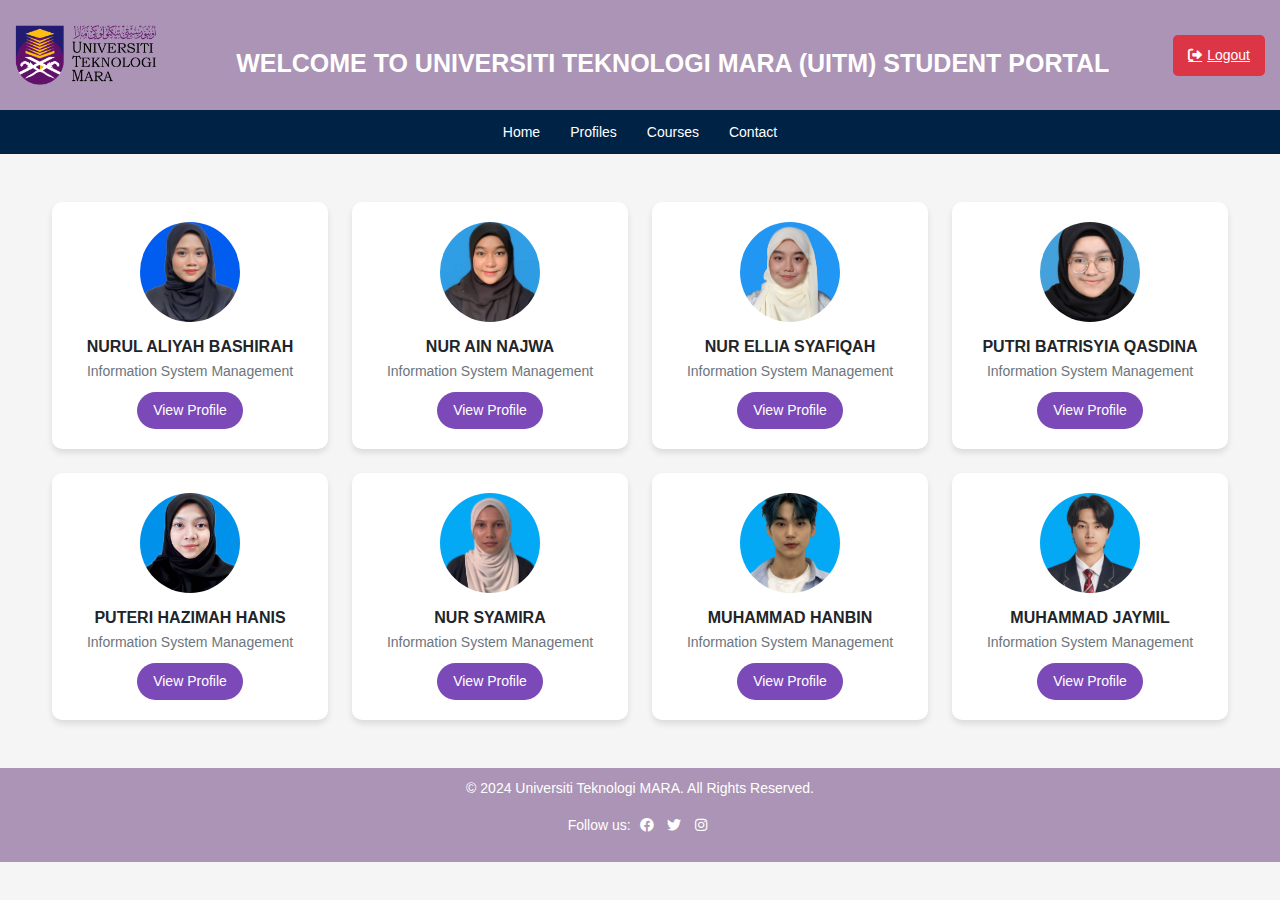
==== profile.html @ 9f6ef958 "First Commit" ====
<!DOCTYPE html>
<html lang="en">
<head>
    <meta charset="UTF-8">
    <meta name="viewport" content="width=device-width, initial-scale=1.0">
    <title>UiTM Student Portal</title>
    <link href="https://cdn.jsdelivr.net/npm/bootstrap@5.3.0-alpha3/dist/css/bootstrap.min.css" rel="stylesheet">
    <link href="https://cdn.lineicons.com/4.0/lineicons.css" rel="stylesheet" />
    <link rel="shortcut icon" type="image/x-icon" href="image/uitm.png">
    <link rel="stylesheet" href="https://cdnjs.cloudflare.com/ajax/libs/font-awesome/6.0.0/css/all.min.css">
    <link rel="stylesheet" href="https://cdnjs.cloudflare.com/ajax/libs/font-awesome/6.0.0-beta3/css/all.min.css">

    <style>
        body {
            background-color: #f5f5f5;
            font-family: 'Arial', sans-serif;
        }
        .container {
            max-width: 1200px;
        }
        .profile-card {
            background: #ffffff;
            border-radius: 10px;
            box-shadow: 0 4px 6px rgba(0, 0, 0, 0.1);
            text-align: center;
            padding: 20px;
            transition: transform 0.3s ease, box-shadow 0.3s ease;
        }
        .profile-card:hover {
            transform: translateY(-5px);
            box-shadow: 0 6px 12px rgba(0, 0, 0, 0.15);
        }
        .profile-card img {
            width: 100px;
            height: 100px;
            border-radius: 50%;
            object-fit: cover;
            margin-bottom: 15px;
        }
        .profile-card h5 {
            font-size: 16px;
            font-weight: 600;
            margin-bottom: 5px;
        }
        .profile-card p {
            font-size: 14px;
            color: #6c757d;
            margin-bottom: 10px;
        }
        .profile-card button {
            background-color: #7b4ab8;
            border: none;
            color: white;
            padding: 8px 16px;
            font-size: 14px;
            border-radius: 20px;
            transition: background-color 0.3s ease;
        }
        .profile-card button:hover {
            background-color: #9b5cc7;
        }
        header {
            background-color: #ab94b5;
            color: white;
            padding: 15px;
            text-align: center;
            display: flex;
            align-items: center;
            justify-content: space-between;
            flex-wrap: wrap;
        }
        header img {
            height: 80px;
            margin-right: 15px;
        }
        header h1 {
            margin: 0;
            font-size: 24px;
            flex-grow: 1;
            text-align: center;
        }
        header .logout {
            background-color: #dc3545;
            color: white;
            padding: 10px 15px;
            border: none;
            border-radius: 5px;
            font-size: 14px;
            cursor: pointer;
            transition: background-color 0.3s ease;
            display: flex;
            align-items: center;
            gap: 5px;
        }
        header .logout:hover {
            background-color: #c82333;
        }
        nav {
            background-color: #002244;
            color: white;
            padding: 10px 0;
        }
        nav ul {
            list-style-type: none;
            margin: 0;
            padding: 0;
            display: flex;
            justify-content: center;
            flex-wrap: wrap;
        }
        nav ul li {
            margin: 0 15px;
        }
        nav ul li a {
            color: white;
            text-decoration: none;
            font-size: 14px;
        }
        nav ul li a:hover {
            text-decoration: underline;
        }
        footer {
            background-color: #ab94b5;
            color: white;
            padding: 10px 0;
            text-align: center;
            font-size: 14px;
        }
        .welcome-message {
            font-size: 25px;
            font-weight: 700;
            color: #fff;
            text-align: center;
            flex-grow: 1;
            text-transform: uppercase;
            margin-top: 15px;
            animation: fadeIn 3s ease-out;
        }

        @keyframes fadeIn {
            0% {
                opacity: 0;
                transform: translateY(20px);
            }
            100% {
                opacity: 1;
                transform: translateY(0);
            }
        }

        @media (max-width: 768px) {
            .profile-card {
                margin: auto;
                width: 80%;
            }
            header {
                flex-direction: column;
            }
            header h1 {
                text-align: center;
                margin-top: 10px;
            }
        }
    </style>
</head>
<body>
    <header>
        <img src="image/UiTM-Logo.png" alt="UiTM Logo">
        <h1 class="welcome-message">Welcome To Universiti Teknologi MARA (UiTM) Student Portal</h1>
        <a href="index.html" class="logout">
            <i class="fa-solid fa-right-from-bracket"></i> Logout
        </a>
        
    </header>

    <nav>
        <ul>
            <li><a href="home.html">Home</a></li>
            <li><a href="profile.html">Profiles</a></li>
            <li><a href="course.html">Courses</a></li>
            <li><a href="contact.html">Contact</a></li>
        </ul>
    </nav>

    <div class="container py-5">
        <div class="row g-4">
            <!-- Profile Card 1 -->
            <div class="col-sm-6 col-md-4 col-lg-3">
                <div class="profile-card">
                    <img src="image/aliyah.jpg" alt="Aliyah">
                    <h5>NURUL ALIYAH BASHIRAH</h5>
                    <p>Information System Management</p>
                    <button class="btn" data-bs-toggle="modal" data-bs-target="#profileModal1">View Profile</button>
                </div>
            </div>

            <!-- Profile Card 2 -->
            <div class="col-sm-6 col-md-4 col-lg-3">
                <div class="profile-card">
                    <img src="image/ain.jpg" alt="Ain">
                    <h5>NUR AIN NAJWA</h5>
                    <p>Information System Management</p>
                    <button class="btn" data-bs-toggle="modal" data-bs-target="#profileModal2">View Profile</button>
                </div>
            </div>

            <!-- Profile Card 3 -->
            <div class="col-sm-6 col-md-4 col-lg-3">
                <div class="profile-card">
                    <img src="image/ellia.jpg" alt="Ellia">
                    <h5>NUR ELLIA SYAFIQAH</h5>
                    <p>Information System Management</p>
                    <button class="btn" data-bs-toggle="modal" data-bs-target="#profileModal3">View Profile</button>
                </div>
            </div>

            <!-- Profile Card 4 -->
            <div class="col-sm-6 col-md-4 col-lg-3">
                <div class="profile-card">
                    <img src="image/qass.jpg" alt="Qasdina">
                    <h5>PUTRI BATRISYIA QASDINA</h5>
                    <p>Information System Management</p>
                    <button class="btn" data-bs-toggle="modal" data-bs-target="#profileModal4">View Profile</button>
                </div>
            </div>

            <!-- Profile Card 5 -->
            <div class="col-sm-6 col-md-4 col-lg-3">
                <div class="profile-card">
                    <img src="image/puteri.jpg" alt="Puteri">
                    <h5>PUTERI HAZIMAH HANIS</h5>
                    <p>Information System Management</p>
                    <button class="btn" data-bs-toggle="modal" data-bs-target="#profileModal5">View Profile</button>
                </div>
            </div>

            <!-- Profile Card 6 -->
            <div class="col-sm-6 col-md-4 col-lg-3">
                <div class="profile-card">
                    <img src="image/mira.png" alt="Syamira">
                    <h5>NUR SYAMIRA</h5>
                    <p>Information System Management</p>
                    <button class="btn" data-bs-toggle="modal" data-bs-target="#profileModal6">View Profile</button>
                </div>
            </div>

            <!-- Profile Card 7 -->
            <div class="col-sm-6 col-md-4 col-lg-3">
                <div class="profile-card">
                    <img src="image/hanbin.png" alt="Hanbin">
                    <h5>MUHAMMAD HANBIN</h5>
                    <p>Information System Management</p>
                    <button class="btn" data-bs-toggle="modal" data-bs-target="#profileModal7">View Profile</button>
                </div>
            </div>

            <!-- Profile Card 8 -->
            <div class="col-sm-6 col-md-4 col-lg-3">
                <div class="profile-card">
                    <img src="image/jay.png" alt="Jaymil">
                    <h5>MUHAMMAD JAYMIL</h5>
                    <p>Information System Management</p>
                    <button class="btn" data-bs-toggle="modal" data-bs-target="#profileModal8">View Profile</button>
                </div>
            </div>
        </div>
    </div>

    <!-- Modal for Profile 1 -->
    <div class="modal fade" id="profileModal1" tabindex="-1" aria-labelledby="profileModalLabel1" aria-hidden="true">
        <div class="modal-dialog">
            <div class="modal-content">
                <div class="modal-header" style="position: relative; display: flex; justify-content: center; align-items: center; width: 100%;">
                    <button type="button" class="btn-close" data-bs-dismiss="modal" aria-label="Close" style="position: absolute; top: 10px; right: 10px;"></button>
                    <div style="text-align: center;">
                        <h5 class="modal-title" id="profileModalLabel1" style="font-weight: bold; font-size: 24px;">NURUL ALIYAH BASHIRAH</h5>
                        <img src="image/aliyah.jpg" alt="Aliyah" class="img-fluid mb-3" style="width: 350px; height: 350px; object-fit: cover; border-radius: 30px;">
                    </div>
                </div>
                <div class="modal-body">
                    <p><strong>FULL NAME:</strong> NURUL ALIYAH BASHIRAH BINTI AZANI</p>
                    <p><strong>DATE OF BIRTHDAY:</strong> 13 OCTOBER 2003</p>
                    <p><strong>STUDENT ID:</strong> 2024767463</p>
                    <p><strong>EMAIL:</strong> 2024767463@student.uitm.edu.my</p>
                    <p><strong>PHONE NUMBER:</strong> +601131335267</p>
                    <p><strong>COURSE:</strong> BACHELOR OF INFORMATION SCIENCE (HONOURS) INFORMATION SYSTEM MANAGEMENT (CDIM262)</p>
                    <p><strong>FACULTY:</strong> COLLEGE OF COMPUTING, INFORMATICS AND MATHEMATICS</p>
                    <p><strong>CAMPUS:</strong> B9 - UITM KAMPUS PUNCAK PERDANA</p>
                </div>
                <div class="modal-footer">
                    <a href="https://facebook.com" target="_blank" class="btn btn-primary"><i class="fab fa-facebook-f"></i> Facebook</a>
                    <a href="https://twitter.com" target="_blank" class="btn btn-info"><i class="fab fa-twitter"></i> Twitter</a>
                    <a href="https://instagram.com" target="_blank" class="btn btn-danger"><i class="fab fa-instagram"></i> Instagram</a>
                    <button type="button" class="btn btn-secondary" data-bs-dismiss="modal">Close</button>
                </div>
            </div>
        </div>
    </div>

    <!-- Modal for Profile 2 -->
    <div class="modal fade" id="profileModal2" tabindex="-1" aria-labelledby="profileModalLabel2" aria-hidden="true">
        <div class="modal-dialog">
            <div class="modal-content">
                <div class="modal-header" style="position: relative; display: flex; justify-content: center; align-items: center; width: 100%;">
                    <button type="button" class="btn-close" data-bs-dismiss="modal" aria-label="Close" style="position: absolute; top: 10px; right: 10px;"></button>
                    <div style="text-align: center;">
                        <h5 class="modal-title" id="profileModalLabel2" style="font-weight: bold; font-size: 24px;">NUR AIN NAJWA</h5>
                        <img src="image/ain.jpg" alt="Ain" class="img-fluid mb-3" style="width: 350px; height: 350px; object-fit: cover; border-radius: 30px;">
                    </div>
                </div>
                <div class="modal-body">
                    <p><strong>FULL NAME:</strong> NUR AIN NAJWA BINTI ZAKARIA</p>
                    <p><strong>DATE OF BIRTHDAY:</strong> 24 MARCH 2003</p>
                    <p><strong>STUDENT ID:</strong> 2024556493</p>
                    <p><strong>EMAIL:</strong> 2024556493@student.uitm.edu.my</p>
                    <p><strong>PHONE NUMBER:</strong> +601161622643</p>
                    <p><strong>COURSE:</strong> BACHELOR OF INFORMATION SCIENCE (HONOURS) INFORMATION SYSTEM MANAGEMENT (CDIM262)</p>
                    <p><strong>FACULTY:</strong> COLLEGE OF COMPUTING, INFORMATICS AND MATHEMATICS</p>
                    <p><strong>CAMPUS:</strong> B9 - UITM KAMPUS PUNCAK PERDANA</p>
                </div>
                <div class="modal-footer">
                    <a href="https://facebook.com" target="_blank" class="btn btn-primary"><i class="fab fa-facebook-f"></i> Facebook</a>
                    <a href="https://twitter.com" target="_blank" class="btn btn-info"><i class="fab fa-twitter"></i> Twitter</a>
                    <a href="https://instagram.com" target="_blank" class="btn btn-danger"><i class="fab fa-instagram"></i> Instagram</a>
                    <button type="button" class="btn btn-secondary" data-bs-dismiss="modal">Close</button>
                </div>
            </div>
        </div>
    </div>

    <!-- Modal for Profile 3 -->
    <div class="modal fade" id="profileModal3" tabindex="-1" aria-labelledby="profileModalLabel3" aria-hidden="true">
        <div class="modal-dialog">
            <div class="modal-content">
                <div class="modal-header" style="position: relative; display: flex; justify-content: center; align-items: center; width: 100%;">
                    <button type="button" class="btn-close" data-bs-dismiss="modal" aria-label="Close" style="position: absolute; top: 10px; right: 10px;"></button>
                    <div style="text-align: center;">
                        <h5 class="modal-title" id="profileModalLabel3" style="font-weight: bold; font-size: 24px;">NUR ELLIA SYAFIQAH</h5>
                        <img src="image/ellia.jpg" alt="Ellia" class="img-fluid mb-3" style="width: 350px; height: 350px; object-fit: cover; border-radius: 30px;">
                    </div>
                </div>
                <div class="modal-body">
                    <p><strong>FULL NAME:</strong> NUR ELLIA SYAFIQAH BINTI MOHD ZAIDI</p>
                    <p><strong>DATE OF BIRTHDAY:</strong> 21 OCTOBER 2003</p>
                    <p><strong>STUDENT ID:</strong> 2024741217</p>
                    <p><strong>EMAIL:</strong> 2024741217@student.uitm.edu.my</p>
                    <p><strong>PHONE NUMBER:</strong> +60173712933</p>
                    <p><strong>COURSE:</strong> BACHELOR OF INFORMATION SCIENCE (HONOURS) INFORMATION SYSTEM MANAGEMENT (CDIM262)</p>
                    <p><strong>FACULTY:</strong> COLLEGE OF COMPUTING, INFORMATICS AND MATHEMATICS</p>
                    <p><strong>CAMPUS:</strong> B9 - UITM KAMPUS PUNCAK PERDANA</p>
                </div>
                <div class="modal-footer">
                    <a href="https://facebook.com" target="_blank" class="btn btn-primary"><i class="fab fa-facebook-f"></i> Facebook</a>
                    <a href="https://twitter.com" target="_blank" class="btn btn-info"><i class="fab fa-twitter"></i> Twitter</a>
                    <a href="https://instagram.com" target="_blank" class="btn btn-danger"><i class="fab fa-instagram"></i> Instagram</a>
                    <button type="button" class="btn btn-secondary" data-bs-dismiss="modal">Close</button>
                </div>
            </div>
        </div>
    </div>

    <!-- Modal for Profile 4 -->
    <div class="modal fade" id="profileModal4" tabindex="-1" aria-labelledby="profileModalLabel4" aria-hidden="true">
        <div class="modal-dialog">
            <div class="modal-content">
                <div class="modal-header" style="position: relative; display: flex; justify-content: center; align-items: center; width: 100%;">
                    <button type="button" class="btn-close" data-bs-dismiss="modal" aria-label="Close" style="position: absolute; top: 10px; right: 10px;"></button>
                    <div style="text-align: center;">
                        <h5 class="modal-title" id="profileModalLabel4" style="font-weight: bold; font-size: 24px;">PUTRI BATRISYIA QASDINA</h5>
                        <img src="image/qass.jpg" alt="Qasdina" class="img-fluid mb-3" style="width: 350px; height: 350px; object-fit: cover; border-radius: 30px;">
                    </div>
                </div>
                <div class="modal-body">
                    <p><strong>FULL NAME:</strong> PUTRI BATRISYIA QASDINA BINTI MOHAMMAD HAMIDI</p>
                    <p><strong>DATE OF BIRTHDAY:</strong> 18 APRIL 2003</p>
                    <p><strong>STUDENT ID:</strong> 2024902929</p>
                    <p><strong>EMAIL:</strong> 2024902929@student.uitm.edu.my</p>
                    <p><strong>PHONE NUMBER:</strong> +60102690504</p>
                    <p><strong>COURSE:</strong> BACHELOR OF INFORMATION SCIENCE (HONOURS) INFORMATION SYSTEM MANAGEMENT (CDIM262)</p>
                    <p><strong>FACULTY:</strong> COLLEGE OF COMPUTING, INFORMATICS AND MATHEMATICS</p>
                    <p><strong>CAMPUS:</strong> B9 - UITM KAMPUS PUNCAK PERDANA</p>
                </div>
                <div class="modal-footer">
                    <a href="https://facebook.com" target="_blank" class="btn btn-primary"><i class="fab fa-facebook-f"></i> Facebook</a>
                    <a href="https://twitter.com" target="_blank" class="btn btn-info"><i class="fab fa-twitter"></i> Twitter</a>
                    <a href="https://instagram.com" target="_blank" class="btn btn-danger"><i class="fab fa-instagram"></i> Instagram</a>
                    <button type="button" class="btn btn-secondary" data-bs-dismiss="modal">Close</button>
                </div>
            </div>
        </div>
    </div>

    <!-- Modal for Profile 5 -->
    <div class="modal fade" id="profileModal5" tabindex="-1" aria-labelledby="profileModalLabel5" aria-hidden="true">
        <div class="modal-dialog">
            <div class="modal-content">
                <div class="modal-header" style="position: relative; display: flex; justify-content: center; align-items: center; width: 100%;">
                    <button type="button" class="btn-close" data-bs-dismiss="modal" aria-label="Close" style="position: absolute; top: 10px; right: 10px;"></button>
                    <div style="text-align: center;">
                        <h5 class="modal-title" id="profileModalLabel5" style="font-weight: bold; font-size: 24px;">PUTERI HAZIMAH HANIS</h5>
                        <img src="image/puteri.jpg" alt="Puteri" class="img-fluid mb-3" style="width: 350px; height: 350px; object-fit: cover; border-radius: 30px;">
                    </div>
                </div>
                <div class="modal-body">
                    <p><strong>FULL NAME:</strong> PUTERI HAZIMAH HANIS BINTI MOHD FUAD</p>
                    <p><strong>DATE OF BIRTHDAY:</strong> 27 JANUARY 2003</p>
                    <p><strong>STUDENT ID:</strong> 2024963587</p>
                    <p><strong>EMAIL:</strong> 2024963587@student.uitm.edu.my</p>
                    <p><strong>PHONE NUMBER:</strong> +60133332911</p>
                    <p><strong>COURSE:</strong> BACHELOR OF INFORMATION SCIENCE (HONOURS) INFORMATION SYSTEM MANAGEMENT (CDIM262)</p>
                    <p><strong>FACULTY:</strong> COLLEGE OF COMPUTING, INFORMATICS AND MATHEMATICS</p>
                    <p><strong>CAMPUS:</strong> B9 - UITM KAMPUS PUNCAK PERDANA</p>
                </div>
                <div class="modal-footer">
                    <a href="https://facebook.com" target="_blank" class="btn btn-primary"><i class="fab fa-facebook-f"></i> Facebook</a>
                    <a href="https://twitter.com" target="_blank" class="btn btn-info"><i class="fab fa-twitter"></i> Twitter</a>
                    <a href="https://instagram.com" target="_blank" class="btn btn-danger"><i class="fab fa-instagram"></i> Instagram</a>
                    <button type="button" class="btn btn-secondary" data-bs-dismiss="modal">Close</button>
                </div>
            </div>
        </div>
    </div>

    <!-- Modal for Profile 6 -->
    <div class="modal fade" id="profileModal6" tabindex="-1" aria-labelledby="profileModalLabel6" aria-hidden="true">
        <div class="modal-dialog">
            <div class="modal-content">
                <div class="modal-header" style="position: relative; display: flex; justify-content: center; align-items: center; width: 100%;">
                    <button type="button" class="btn-close" data-bs-dismiss="modal" aria-label="Close" style="position: absolute; top: 10px; right: 10px;"></button>
                    <div style="text-align: center;">
                        <h5 class="modal-title" id="profileModalLabel6" style="font-weight: bold; font-size: 24px;">NUR SYAMIRA</h5>
                        <img src="image/mira.png" alt="Mira" class="img-fluid mb-3" style="width: 350px; height: 350px; object-fit: cover; border-radius: 30px;">
                    </div>
                </div>
                <div class="modal-body">
                    <p><strong>FULL NAME:</strong> NUR SYAMIRA BINTI ABDUL HALIM</p>
                    <p><strong>DATE OF BIRTHDAY:</strong> 8 SEPTEMBER 2003</p>
                    <p><strong>STUDENT ID:</strong> 2024747983</p>
                    <p><strong>EMAIL:</strong> 2024747983@student.uitm.edu.my</p>
                    <p><strong>PHONE NUMBER:</strong> +60192227650</p>
                    <p><strong>COURSE:</strong> BACHELOR OF INFORMATION SCIENCE (HONOURS) INFORMATION SYSTEM MANAGEMENT (CDIM262)</p>
                    <p><strong>FACULTY:</strong> COLLEGE OF COMPUTING, INFORMATICS AND MATHEMATICS</p>
                    <p><strong>CAMPUS:</strong> B9 - UITM KAMPUS PUNCAK PERDANA</p>
                </div>
                <div class="modal-footer">
                    <a href="https://facebook.com" target="_blank" class="btn btn-primary"><i class="fab fa-facebook-f"></i> Facebook</a>
                    <a href="https://twitter.com" target="_blank" class="btn btn-info"><i class="fab fa-twitter"></i> Twitter</a>
                    <a href="https://instagram.com" target="_blank" class="btn btn-danger"><i class="fab fa-instagram"></i> Instagram</a>
                    <button type="button" class="btn btn-secondary" data-bs-dismiss="modal">Close</button>
                </div>
            </div>
        </div>
    </div>

    <!-- Modal for Profile 7 -->
    <div class="modal fade" id="profileModal7" tabindex="-1" aria-labelledby="profileModalLabel7" aria-hidden="true">
        <div class="modal-dialog">
            <div class="modal-content">
                <div class="modal-header" style="position: relative; display: flex; justify-content: center; align-items: center; width: 100%;">
                    <button type="button" class="btn-close" data-bs-dismiss="modal" aria-label="Close" style="position: absolute; top: 10px; right: 10px;"></button>
                    <div style="text-align: center;">
                        <h5 class="modal-title" id="profileModalLabel7" style="font-weight: bold; font-size: 24px;">MUHAMMAD HANBIN</h5>
                        <img src="image/hanbin.png" alt="Hanbin" class="img-fluid mb-3" style="width: 350px; height: 350px; object-fit: cover; border-radius: 30px;">
                    </div>
                </div>
                <div class="modal-body">
                    <p><strong>FULL NAME:</strong> MUHAMMAD HANBIN BIN MOHD RAZI</p>
                    <p><strong>DATE OF BIRTHDAY:</strong> 21 SEPTEMBER 2002</p>
                    <p><strong>STUDENT ID:</strong> 2024767457</p>
                    <p><strong>EMAIL:</strong> 2024767457@student.uitm.edu.my</p>
                    <p><strong>PHONE NUMBER:</strong> +60125462258</p>
                    <p><strong>COURSE:</strong> BACHELOR OF INFORMATION SCIENCE (HONOURS) INFORMATION SYSTEM MANAGEMENT (CDIM262)</p>
                    <p><strong>FACULTY:</strong> COLLEGE OF COMPUTING, INFORMATICS AND MATHEMATICS</p>
                    <p><strong>CAMPUS:</strong> B9 - UITM KAMPUS PUNCAK PERDANA</p>
                </div>
                <div class="modal-footer">
                    <a href="https://facebook.com" target="_blank" class="btn btn-primary"><i class="fab fa-facebook-f"></i> Facebook</a>
                    <a href="https://twitter.com" target="_blank" class="btn btn-info"><i class="fab fa-twitter"></i> Twitter</a>
                    <a href="https://instagram.com" target="_blank" class="btn btn-danger"><i class="fab fa-instagram"></i> Instagram</a>
                    <button type="button" class="btn btn-secondary" data-bs-dismiss="modal">Close</button>
                </div>
            </div>
        </div>
    </div>

    <!-- Modal for Profile 8 -->
    <div class="modal fade" id="profileModal8" tabindex="-1" aria-labelledby="profileModalLabel8" aria-hidden="true">
        <div class="modal-dialog">
            <div class="modal-content">
                <div class="modal-header" style="position: relative; display: flex; justify-content: center; align-items: center; width: 100%;">
                    <button type="button" class="btn-close" data-bs-dismiss="modal" aria-label="Close" style="position: absolute; top: 10px; right: 10px;"></button>
                    <div style="text-align: center;">
                        <h5 class="modal-title" id="profileModalLabel8" style="font-weight: bold; font-size: 24px;">MUHAMMAD JAYMIL</h5>
                        <img src="image/jay.png" alt="Jaymil" class="img-fluid mb-3" style="width: 350px; height: 350px; object-fit: cover; border-radius: 30px;">
                    </div>
                </div>
                <div class="modal-body">
                    <p><strong>FULL NAME:</strong> MUHAMMAD JAYMIL BIN HASSAN</p>
                    <p><strong>DATE OF BIRTHDAY:</strong> 15 FEBRUARY 2001</p>
                    <p><strong>STUDENT ID:</strong> 2024767456</p>
                    <p><strong>EMAIL:</strong> 2024767456@student.uitm.edu.my</p>
                    <p><strong>PHONE NUMBER:</strong> +601131335267</p>
                    <p><strong>COURSE:</strong> BACHELOR OF INFORMATION SCIENCE (HONOURS) INFORMATION SYSTEM MANAGEMENT (CDIM262)</p>
                    <p><strong>FACULTY:</strong> COLLEGE OF COMPUTING, INFORMATICS AND MATHEMATICS</p>
                    <p><strong>CAMPUS:</strong> B9 - UITM KAMPUS PUNCAK PERDANA</p>
                </div>
                <div class="modal-footer">
                    <a href="https://facebook.com" target="_blank" class="btn btn-primary"><i class="fab fa-facebook-f"></i> Facebook</a>
                    <a href="https://twitter.com" target="_blank" class="btn btn-info"><i class="fab fa-twitter"></i> Twitter</a>
                    <a href="https://instagram.com" target="_blank" class="btn btn-danger"><i class="fab fa-instagram"></i> Instagram</a>
                    <button type="button" class="btn btn-secondary" data-bs-dismiss="modal">Close</button>
                </div>
            </div>
        </div>
    </div>
    <footer>
        <p>© 2024 Universiti Teknologi MARA. All Rights Reserved.</p>
        <p>Follow us: 
            <a href="https://www.facebook.com" target="_blank" style="color: white; text-decoration: none; margin: 0 5px;">
                <i class="fa-brands fa-facebook"></i>
            </a>
            <a href="https://www.twitter.com" target="_blank" style="color: white; text-decoration: none; margin: 0 5px;">
                <i class="fa-brands fa-twitter"></i>
            </a>
            <a href="https://www.instagram.com" target="_blank" style="color: white; text-decoration: none; margin: 0 5px;">
                <i class="fa-brands fa-instagram"></i>
            </a>
        </p>
    </footer>
    

    <script src="https://cdn.jsdelivr.net/npm/@popperjs/core@2.11.6/dist/umd/popper.min.js"></script>
    <script src="https://cdn.jsdelivr.net/npm/bootstrap@5.3.0-alpha3/dist/js/bootstrap.min.js"></script>
</body>
</html>
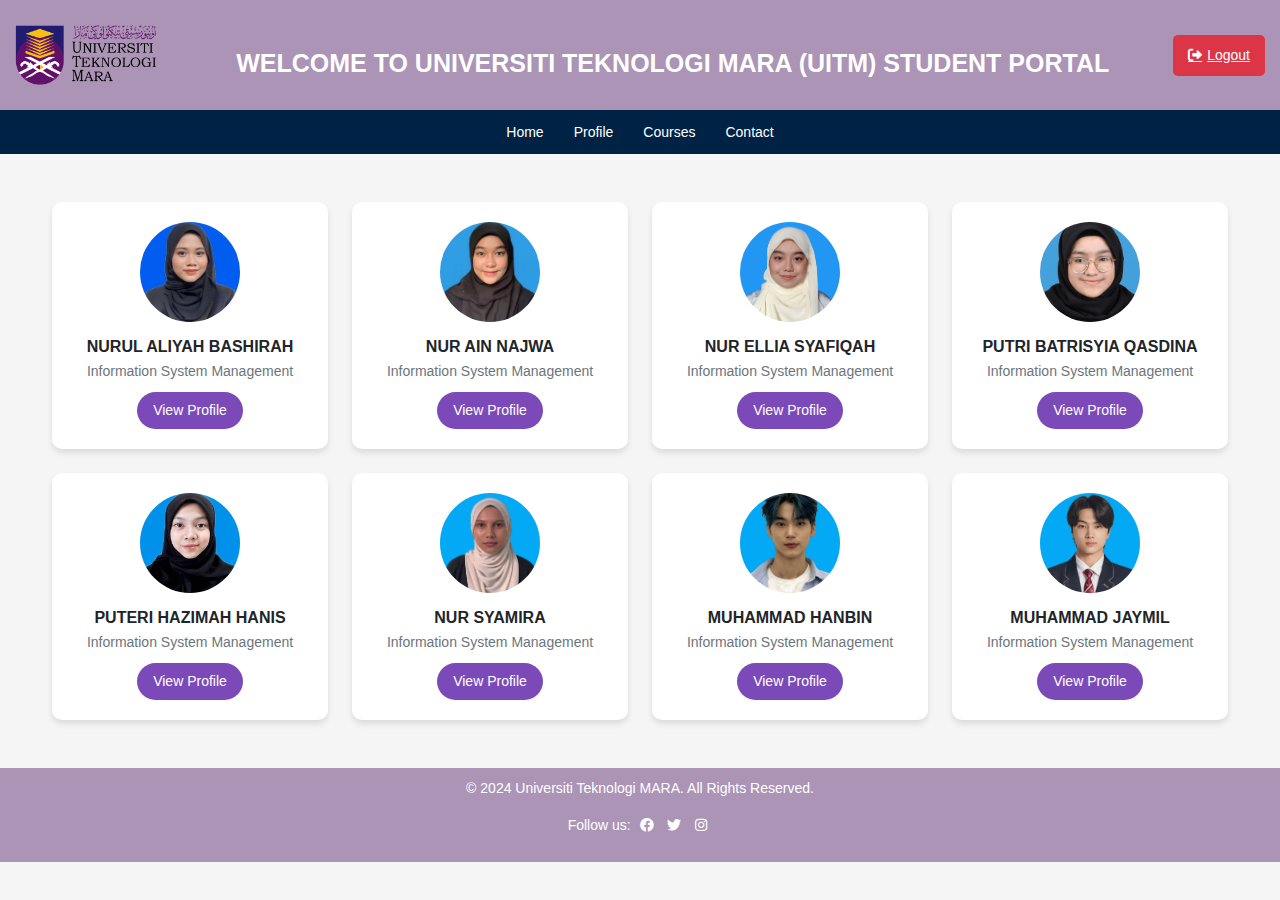
==== commit a564f313: "First Commit" ====
--- a/profile.html
+++ b/profile.html
@@ -3,7 +3,7 @@
 <head>
     <meta charset="UTF-8">
     <meta name="viewport" content="width=device-width, initial-scale=1.0">
-    <title>UiTM Student Portal</title>
+    <title>Profile - UiTM Student Portal</title>
     <link href="https://cdn.jsdelivr.net/npm/bootstrap@5.3.0-alpha3/dist/css/bootstrap.min.css" rel="stylesheet">
     <link href="https://cdn.lineicons.com/4.0/lineicons.css" rel="stylesheet" />
     <link rel="shortcut icon" type="image/x-icon" href="image/uitm.png">
@@ -176,7 +176,7 @@
     <nav>
         <ul>
             <li><a href="home.html">Home</a></li>
-            <li><a href="profile.html">Profiles</a></li>
+            <li><a href="profile.html">Profile</a></li>
             <li><a href="course.html">Courses</a></li>
             <li><a href="contact.html">Contact</a></li>
         </ul>
